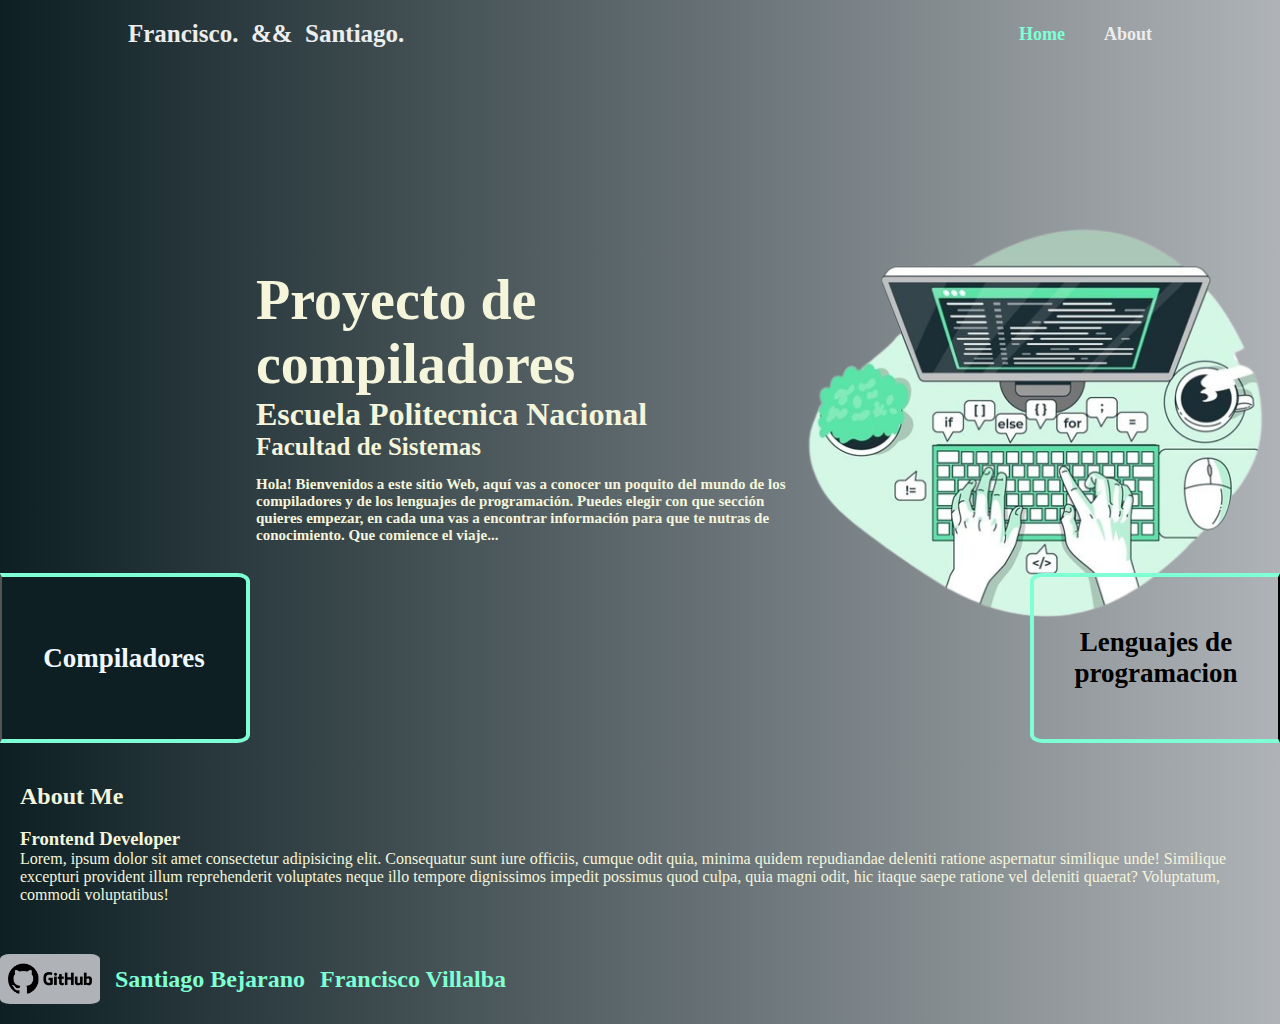
==== PaginaWeb.html @ a03e1049 "Desplazamiento modificado" ====
<!DOCTYPE html>
<html lang="en">

<head>
    <meta charset="UTF-8">
    <meta name="viewport" content="width=device-width, initial-scale=1.0">
    <title>CompiladoresWeb</title>
    <link rel="stylesheet" href="PaginaWeb.css">
</head>

<body>
    <header class="header">
        <h1 class="logo">Francisco.&nbsp;&nbsp;&&&nbsp;&nbsp;Santiago.</h1>

        <nav class="navegacion">
            <a href="#" class="active">Home</a>
            <a href="#">About</a>
        </nav>

    </header>
    <section class="contenedor">
        <div class="texto">
            <h1>Proyecto de compiladores</h1>
            <h2>Escuela Politecnica Nacional</h2>
            <h3>Facultad de Sistemas</h3>
            <p>
                Hola! Bienvenidos a este sitio Web, aquí vas a conocer un poquito del mundo de los
                compiladores y de los lenguajes de programación.
                Puedes elegir con que sección quieres empezar, en cada una vas a encontrar información
                para que te nutras de conocimiento.
                Que comience el viaje...
            </p>
        </div>
        <img class="imagen"
            src="imagenes/Ilustración_del_concepto_de_mecanografía_de_código___Vector_Gratis-removebg-preview.png"
            alt="">
        <div class="contenedor2">
            <button class="Compiladores">
                <h2 class="Compi">Compiladores</h2>
            </button>

            <button class="Lenguajes">
                <h2 class="Lengua">Lenguajes de programacion</h2>
            </button>
        </div>
    </section>



    <!-- Diseño de la seccion about -->
    <section class="about" id="about">
        <h2 class="heading">About <span>Me</span></h2>
        <div class="about-img">
            <img src="" alt="">
            <span class="circle-spin"></span>
        </div>
        <div class="about-content">
            <h3>Frontend Developer</h3>
            <p>Lorem, ipsum dolor sit amet consectetur adipisicing elit. Consequatur sunt iure officiis, cumque odit
                quia, minima quidem repudiandae deleniti ratione aspernatur similique unde! Similique excepturi
                provident illum reprehenderit voluptates neque illo tempore dignissimos impedit possimus quod culpa,
                quia magni odit,
                hic itaque saepe ratione vel deleniti quaerat? Voluptatum, commodi voluptatibus!</p>


        </div>
    </section>
    <footer class="piePagina">
        <div class="bottom">
            <img class="imgGitHub"
                src="imagenes/github-logo-git-hub-icon-with-text-on-white-background-free-vector-removebg-preview.png"
                alt="">

            <a href="https://github.com/santiagobejarano" target="_blanck">
                <h2>Santiago Bejarano</h2>
            </a>

            <a href="https://github.com/FranciscoVilli" target="_blank">
                <h2>Francisco Villalba</h2>
            </a>


        </div>

    </footer>

</body>

</html>
---- PaginaWeb.css ----
* {
    margin: 0;
    padding: 0;
    box-sizing: border-box;
    font-family: 'Times New Roman', Times, serif;
    scroll-behavior: smooth;
    text-decoration: none;
}

html {
    overflow-x: hidden;
}

body {
    background-image: linear-gradient(to right, #0D1F23, #AFB3B7);
    color: beige;
}

.header {
    position: static;
    top: 0;
    left: 0;
    width: 100%;
    padding: 20px 10%;
    background-color: transparent;
    display: flex;
    justify-content: space-between;
    align-items: center;
    z-index: 100;
}

.logo {
    font-size: 25px;
    color: #ededed;
    font-weight: 600;
    gap: 15px;
}

.navegacion a {
    font-size: 18px;
    color: #ededed;
    text-decoration: none;
    font-weight: 600;
    margin-left: 35px;
}

.navegacion a:hover,
.navegacion a.active {
    color: aquamarine;
}



.texto {
    max-width: 800px;
    height: 300px;
    display: block;
    padding-left: 20%;



}

.texto h1 {
    font-size: 56px;
    font-weight: 700;
}

.texto h2 {
    font-size: 32px;
    font-weight: 700;
}

.texto h3 {
    font-size: 25px;
    font-weight: 700;
}

.texto p {
    font-size: 15px;
    font-weight: 700;
    padding-top: 15px;

}

.Compiladores {
    width: 250px;
    height: 170px;
    background-color: transparent;
    margin-top: 20px;
    border-top: 4px solid aquamarine;
    border-right: 4px solid aquamarine;
    border-bottom: 4px solid aquamarine;
    border-top-right-radius: 5%;
    border-bottom-right-radius: 5%;
}

.Compiladores:hover {
    background-image: linear-gradient(to right, #AFB3B7, #0D1F23);
}

.Lenguajes {
    width: 250px;
    height: 170px;
    background-color: transparent;
    margin-top: 20px;
    border-top: 4px solid aquamarine;
    border-left: 4px solid aquamarine;
    border-bottom: 4px solid aquamarine;
    border-top-left-radius: 5%;
    border-bottom-left-radius: 5%;
}

.Lenguajes:hover {
    background-image: linear-gradient(to right, #0D1F23, #AFB3B7);
}



.bottom {
    width: 100%;
    height: 100px;
    display: inline-flex;
    position: static;
    padding-top: 10px;
    align-items: center;
    gap: 15px;
}

.imgGitHub {
    width: 100px;
    height: 50px;
    background-color: #AFB3B7;
    border-radius: 10%;
    bottom: 10px;
}

.imagen {
    width: 600px;
    height: 500px;
    padding-top: 10px;
}

.bottom a {
    color: aquamarine;
}

.contenedor {
    display: flex;
    margin-top: 25px;
    height: 650px;
    width: 100%;
    align-items: center;
    position: relative;
}

.contenedor2 {
    width: 100%;
    height: 100%;
    position: absolute;
    /* z-index: 1; */
    display: inline-flex;
    justify-content: space-between;
}

.Compiladores {
    align-items: center;
    justify-content: center;
    background-color: #0D1F23;
    display: list-item;
    align-self: flex-end;
}

.Lenguajes {
    display: flex;
    align-items: center;
    justify-content: center;
    align-self: flex-end;
}

.Lengua {
    font-size: 27px;
}

.Compi {
    font-size: 27px;
    color: aliceblue;
}

.about {
    margin-top: 20px;
    padding: 20px;
    position: flex;
}
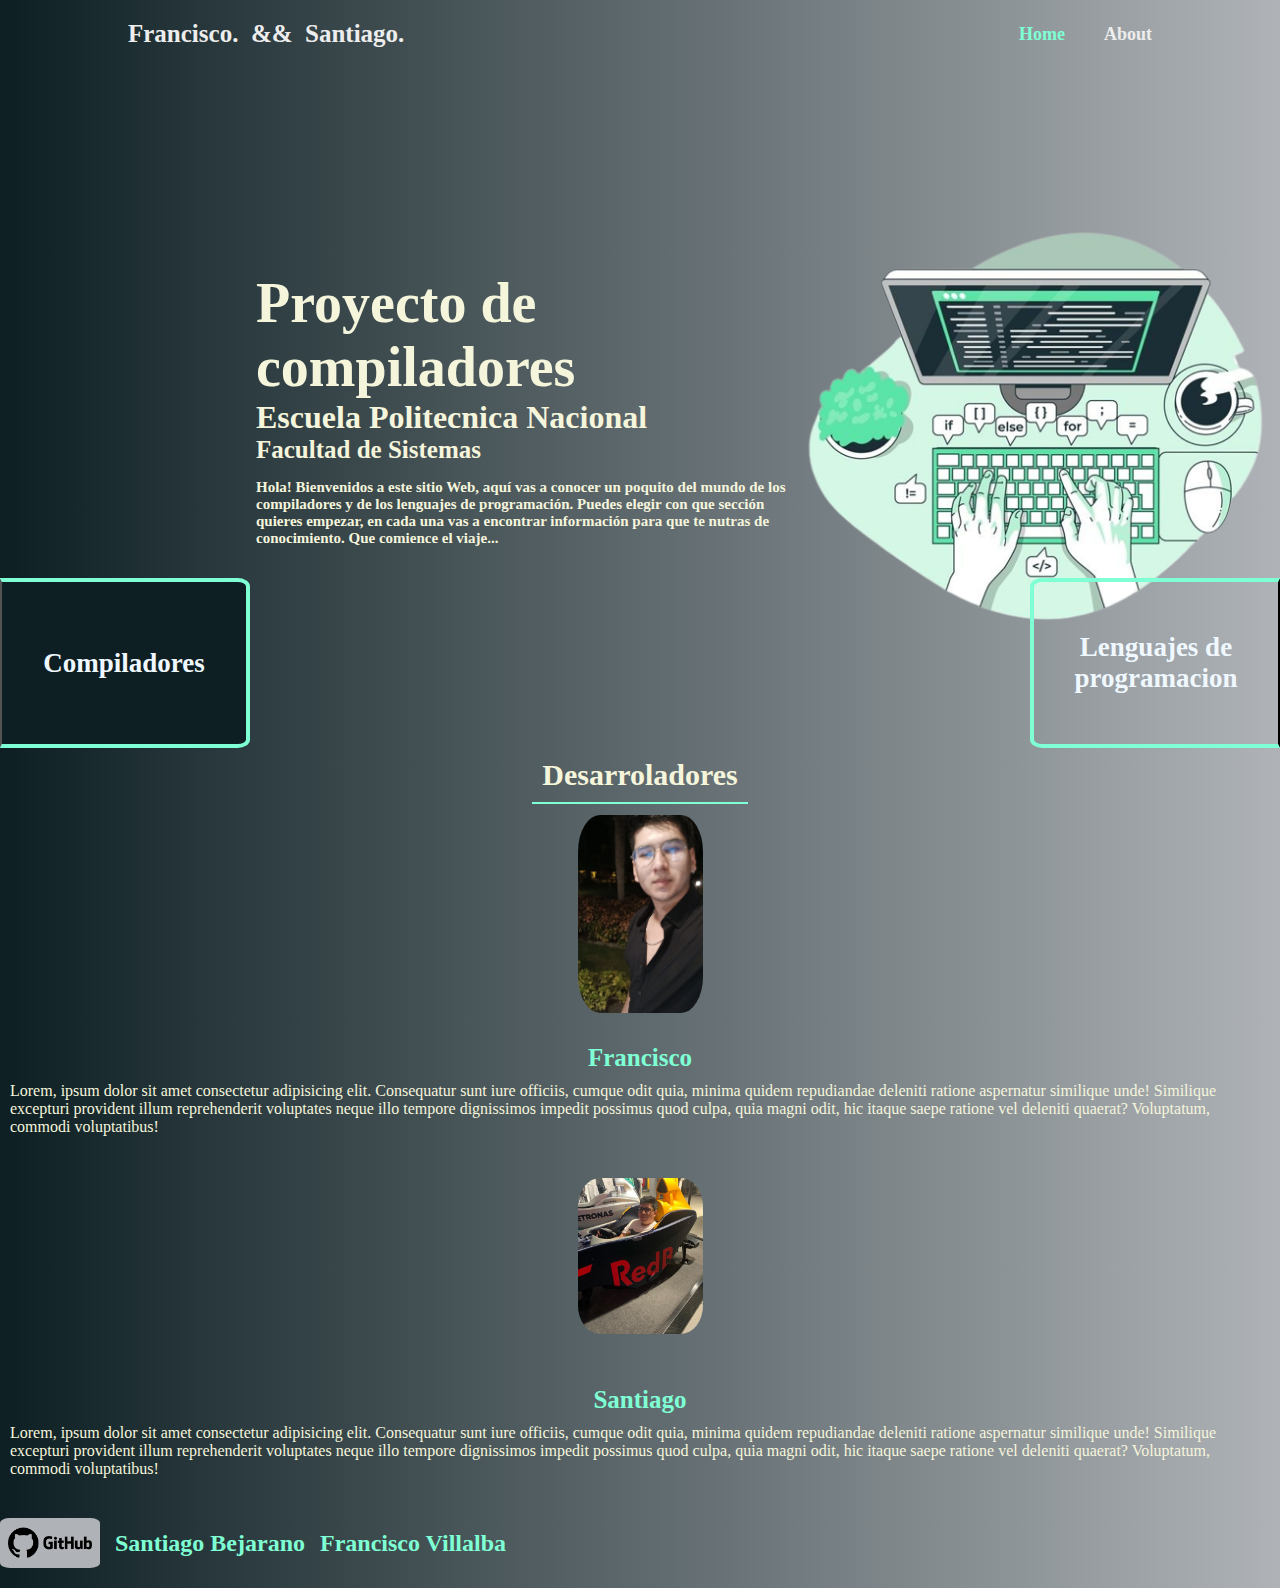
==== commit e7412134: "añadiendo infografia" ====
--- a/PaginaWeb.html
+++ b/PaginaWeb.html
@@ -49,22 +49,38 @@
 
     <!-- Diseño de la seccion about -->
     <section class="about" id="about">
-        <h2 class="heading">About <span>Me</span></h2>
+        <h1 class="desarrolladores">Desarroladores</h1>
+        
         <div class="about-img">
-            <img src="" alt="">
-            <span class="circle-spin"></span>
+            <img src="/imagenes/Fran.jpeg" alt="Fran">
+            
         </div>
         <div class="about-content">
-            <h3>Frontend Developer</h3>
+            <h3>Francisco</h3>
             <p>Lorem, ipsum dolor sit amet consectetur adipisicing elit. Consequatur sunt iure officiis, cumque odit
                 quia, minima quidem repudiandae deleniti ratione aspernatur similique unde! Similique excepturi
                 provident illum reprehenderit voluptates neque illo tempore dignissimos impedit possimus quod culpa,
                 quia magni odit,
                 hic itaque saepe ratione vel deleniti quaerat? Voluptatum, commodi voluptatibus!</p>
+        </div>
+        
+        <div class="about-img">
+            <img src="/imagenes/Santi.jpeg" alt="Santi">
+            
+        </div>
+        <div class="about-content">
+            <h3>Santiago</h3>
+            <p>Lorem, ipsum dolor sit amet consectetur adipisicing elit. Consequatur sunt iure officiis, cumque odit
+                quia, minima quidem repudiandae deleniti ratione aspernatur similique unde! Similique excepturi
+                provident illum reprehenderit voluptates neque illo tempore dignissimos impedit possimus quod culpa,
+                quia magni odit,
+                hic itaque saepe ratione vel deleniti quaerat? Voluptatum, commodi voluptatibus!</p>
+        </div>
+    </section>
+    
+    </section>
 
 
-        </div>
-    </section>
     <footer class="piePagina">
         <div class="bottom">
             <img class="imgGitHub"
--- a/PaginaWeb.css
+++ b/PaginaWeb.css
@@ -148,7 +148,7 @@
 .contenedor {
     display: flex;
     margin-top: 25px;
-    height: 650px;
+    height: 655px;
     width: 100%;
     align-items: center;
     position: relative;
@@ -158,7 +158,6 @@
     width: 100%;
     height: 100%;
     position: absolute;
-    /* z-index: 1; */
     display: inline-flex;
     justify-content: space-between;
 }
@@ -180,15 +179,53 @@
 
 .Lengua {
     font-size: 27px;
+    color: aliceblue;
 }
 
 .Compi {
     font-size: 27px;
     color: aliceblue;
 }
-
-.about {
-    margin-top: 20px;
-    padding: 20px;
-    position: flex;
+.about{
+    display: flex;
+    justify-content: center;
+    align-items: center;
+    gap: 60px;
+    flex-direction: column;
+}
+
+
+.about-img{
+    position: relative;
+    width: 150px;
+    height: 100px;
+    display: flex;  
+    border-radius: 20%;
+    justify-content: center;
+    align-items: center;
+}
+.about-img img{
+    border-radius: 20%;
+    width: 90%;
+    border: .2rem solid var(--main-color);
+    padding: 5px;
+}
+
+.about-content{
+    display: flex;
+    align-items: center;
+    justify-content: center;
+    flex-direction: column;
+    padding: 10px;
+}
+.about-content h3{
+    padding: 10px;
+    font-size: 25px;
+    color: aquamarine;
+}
+
+.desarrolladores{
+    font-size:30px ;
+    padding: 10px;
+    border-bottom: 2px solid aquamarine;
 }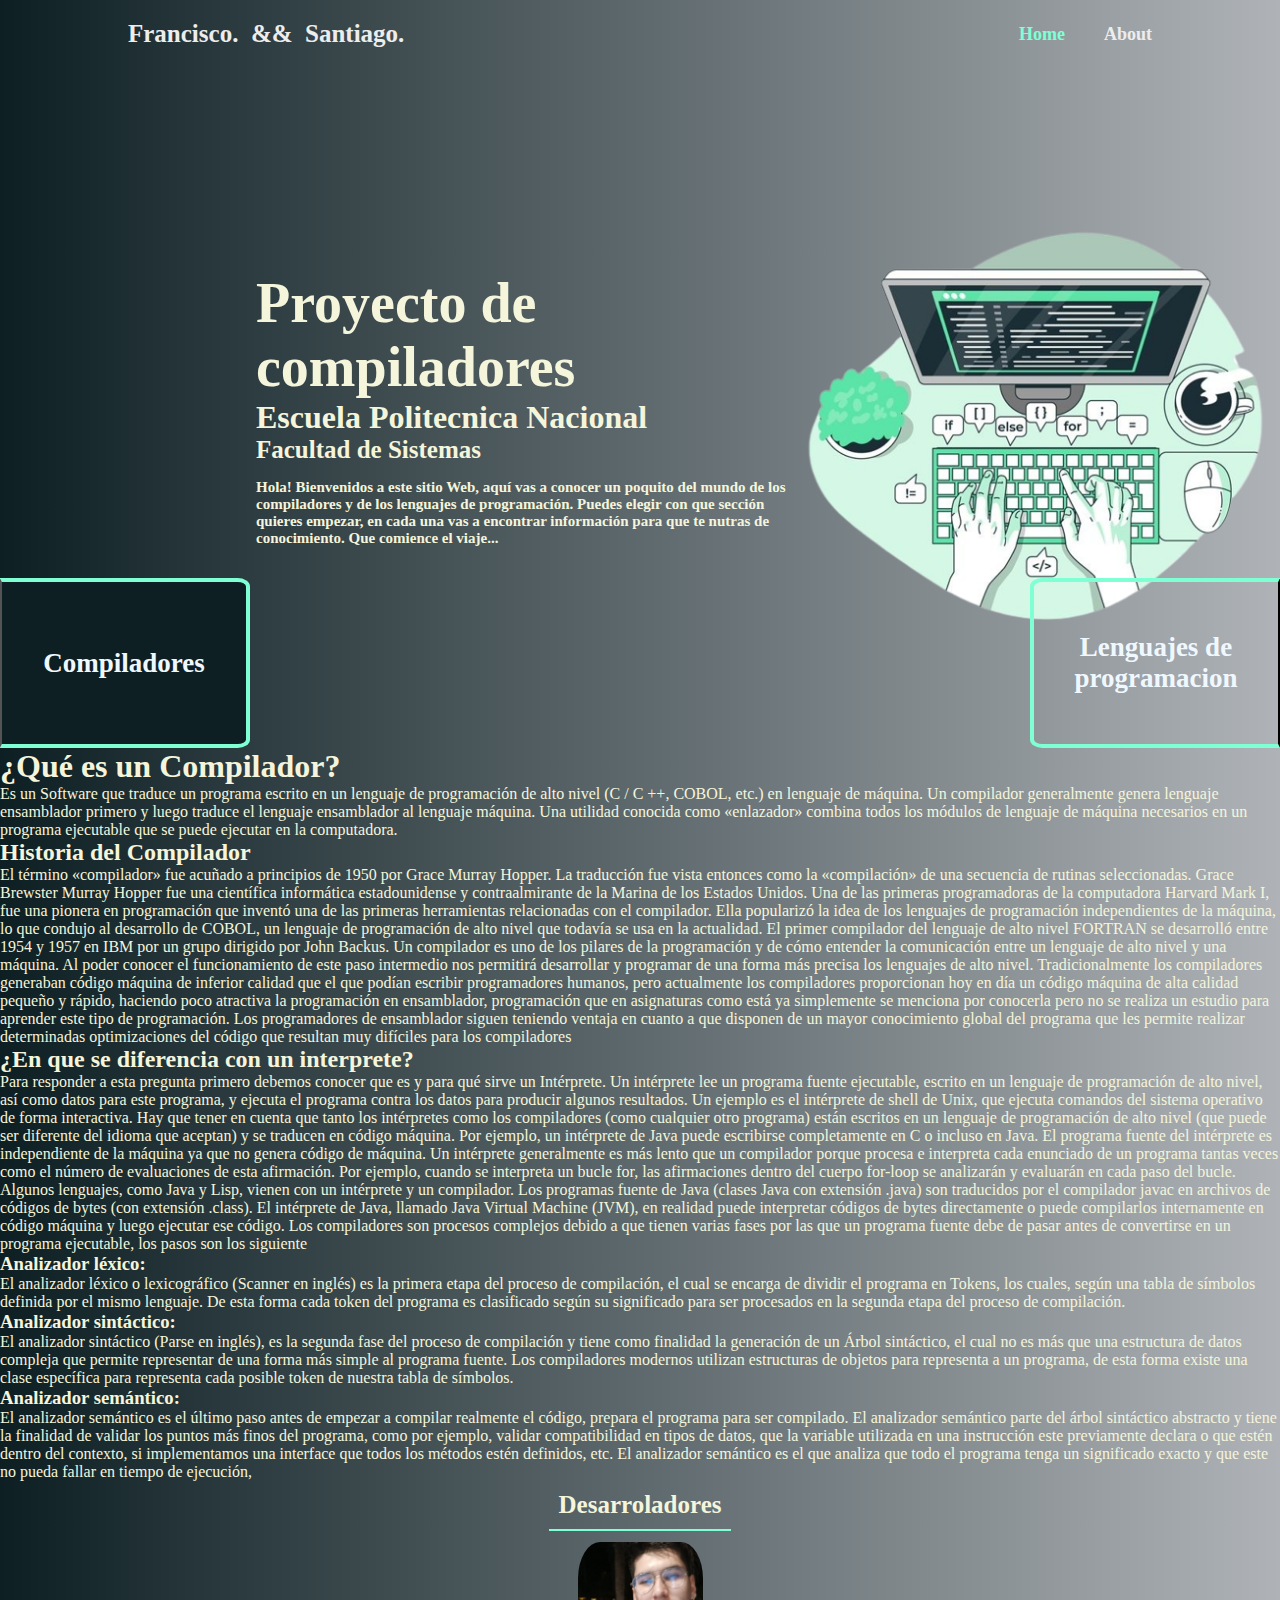
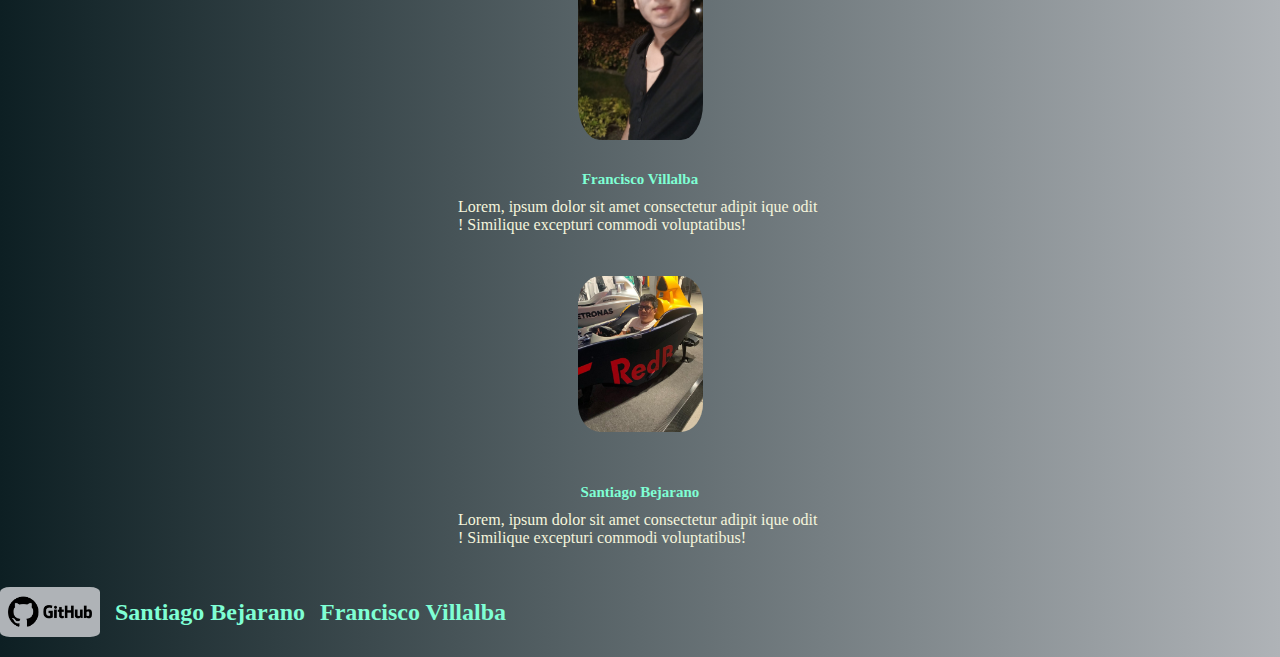
==== commit 2026ba70: "agregando que es un compilador" ====
--- a/PaginaWeb.html
+++ b/PaginaWeb.html
@@ -45,40 +45,142 @@
         </div>
     </section>
 
+    <!-- Diseño de la seccion de Compiladores -->
+    <section class="sectionCompiladores">
+        <h1>¿Qué es un Compilador?</h1>
+        <p>Es un Software que traduce un programa escrito en un lenguaje
+            de programación de alto nivel (C / C ++, COBOL, etc.)
+            en lenguaje de máquina. Un compilador generalmente genera
+            lenguaje ensamblador primero y luego traduce el lenguaje ensamblador
+            al lenguaje máquina. Una utilidad conocida como «enlazador» combina
+            todos los módulos de lenguaje de máquina necesarios en un programa
+            ejecutable que se puede ejecutar en la computadora.</p>
+
+        <h2>Historia del Compilador</h2>
+        <p>
+            El término «compilador» fue acuñado a principios
+            de 1950 por Grace Murray Hopper. La traducción fue vista
+            entonces como la «compilación» de una secuencia de rutinas seleccionadas.
+
+            Grace Brewster Murray Hopper fue
+            una científica informática estadounidense y
+            contraalmirante de la Marina de los Estados Unidos. Una de las
+            primeras programadoras de la computadora Harvard Mark I, fue una pionera
+            en programación que inventó una de las primeras herramientas relacionadas
+            con el compilador. Ella popularizó la idea de los lenguajes de programación independientes
+            de la máquina, lo que condujo al desarrollo de COBOL, un lenguaje de programación de alto
+            nivel que todavía se usa en la actualidad.
+
+            El primer compilador del lenguaje de alto nivel FORTRAN
+            se desarrolló entre 1954 y 1957 en IBM por un grupo dirigido por John Backus.
+            Un compilador es uno de los pilares de la programación y de cómo entender la comunicación
+            entre un lenguaje de alto nivel y una máquina. Al poder conocer el funcionamiento de este
+            paso intermedio nos permitirá desarrollar y programar de una forma más precisa los lenguajes
+            de alto nivel.
+
+            Tradicionalmente los compiladores generaban código máquina de inferior calidad que el que
+            podían escribir programadores humanos, pero actualmente los compiladores proporcionan hoy
+            en día un código máquina de alta calidad pequeño y rápido, haciendo poco atractiva la
+            programación en ensamblador, programación que en asignaturas como está ya simplemente se
+            menciona por conocerla pero no se realiza un estudio para aprender este tipo de programación.
+
+            Los programadores de ensamblador siguen teniendo ventaja en cuanto a que disponen de un
+            mayor conocimiento global del programa que les permite realizar determinadas optimizaciones
+            del código que resultan muy difíciles para los compiladores
+        </p>
+
+        <h2>¿En que se diferencia con un interprete?</h2>
+        <p>
+            Para responder a esta pregunta primero debemos conocer que es y para qué sirve un Intérprete.
+            Un intérprete lee un programa fuente ejecutable, escrito en un lenguaje de programación de alto nivel, así
+            como datos para este programa, y ​​ejecuta el programa contra los datos para producir algunos resultados. Un
+            ejemplo es el intérprete de shell de Unix, que ejecuta comandos del sistema operativo de forma interactiva.
+            Hay que tener en cuenta que tanto los intérpretes como los compiladores (como cualquier otro programa) están
+            escritos en un lenguaje de programación de alto nivel (que puede ser diferente del idioma que aceptan) y se
+            traducen en código máquina.
+            Por ejemplo, un intérprete de Java puede escribirse completamente en C o incluso en Java. El programa fuente
+            del intérprete es independiente de la máquina ya que no genera código de máquina.
+            Un intérprete generalmente es más lento que un compilador porque procesa e interpreta cada enunciado de un
+            programa tantas veces como el número de evaluaciones de esta afirmación. Por ejemplo, cuando se interpreta
+            un bucle for, las afirmaciones dentro del cuerpo for-loop se analizarán y evaluarán en cada paso del bucle.
+            Algunos lenguajes, como Java y Lisp, vienen con un intérprete y un compilador. Los programas fuente de Java
+            (clases Java con extensión .java) son traducidos por el compilador javac en archivos de códigos de bytes
+            (con extensión .class).
+            El intérprete de Java, llamado Java Virtual Machine (JVM), en realidad puede interpretar códigos de bytes
+            directamente o puede compilarlos internamente en código máquina y luego ejecutar ese código.
+            Los compiladores son procesos complejos debido a que tienen varias fases por las que un programa fuente debe
+            de pasar antes de convertirse en un programa ejecutable, los pasos son los siguiente
+        </p>
+
+        <h3>Analizador léxico:</h3>
+        <p>El analizador léxico o lexicográfico (Scanner en inglés) es la primera etapa del
+            proceso de compilación, el cual se encarga de dividir el programa en Tokens, los
+            cuales, según una tabla de símbolos definida por el mismo lenguaje.
+            De esta forma cada token del programa es clasificado según su significado para
+            ser procesados en la segunda etapa del proceso de compilación.
+        </p>
+
+        <h3>Analizador sintáctico:</h3>
+        <p>
+            El analizador sintáctico (Parse en inglés), es la segunda fase del proceso de compilación y tiene como
+            finalidad la generación de
+            un Árbol sintáctico, el cual no es más que una estructura de datos compleja que permite representar de una
+            forma más simple al programa fuente.
+            Los compiladores modernos utilizan estructuras de objetos para representa a un programa, de esta forma
+            existe una clase
+            específica para representa cada posible token de nuestra tabla de símbolos.
+        </p>
+
+        <h3>Analizador semántico:</h3>
+        <p>
+            El analizador semántico es el último paso antes de empezar a compilar realmente el código, prepara el
+            programa para ser compilado.
+            El analizador semántico parte del árbol sintáctico abstracto y tiene la finalidad de validar los puntos más
+            finos del programa, como por
+            ejemplo, validar compatibilidad en tipos de datos, que la variable utilizada en una instrucción este
+            previamente declara o que estén dentro del contexto,
+            si implementamos una interface que todos los métodos estén definidos, etc.
+            El analizador semántico es el que analiza que todo el programa tenga un significado exacto y que este no
+            pueda fallar en tiempo de ejecución,
+        </p>
+
+
+
+
+
+
+    </section>
+
 
 
     <!-- Diseño de la seccion about -->
     <section class="about" id="about">
         <h1 class="desarrolladores">Desarroladores</h1>
-        
+
         <div class="about-img">
-            <img src="/imagenes/Fran.jpeg" alt="Fran">
-            
+            <img src="imagenes/Fran.jpeg" alt="Fran">
+
         </div>
         <div class="about-content">
-            <h3>Francisco</h3>
-            <p>Lorem, ipsum dolor sit amet consectetur adipisicing elit. Consequatur sunt iure officiis, cumque odit
-                quia, minima quidem repudiandae deleniti ratione aspernatur similique unde! Similique excepturi
-                provident illum reprehenderit voluptates neque illo tempore dignissimos impedit possimus quod culpa,
-                quia magni odit,
-                hic itaque saepe ratione vel deleniti quaerat? Voluptatum, commodi voluptatibus!</p>
-        </div>
-        
+            <h3>Francisco Villalba</h3>
+            <p>Lorem, ipsum dolor sit amet consectetur adipit ique odit
+                ! Similique excepturi
+                commodi voluptatibus!</p>
+        </div>
+
         <div class="about-img">
-            <img src="/imagenes/Santi.jpeg" alt="Santi">
-            
+            <img src="imagenes/Santi.jpeg" alt="Santi">
+
+
         </div>
         <div class="about-content">
-            <h3>Santiago</h3>
-            <p>Lorem, ipsum dolor sit amet consectetur adipisicing elit. Consequatur sunt iure officiis, cumque odit
-                quia, minima quidem repudiandae deleniti ratione aspernatur similique unde! Similique excepturi
-                provident illum reprehenderit voluptates neque illo tempore dignissimos impedit possimus quod culpa,
-                quia magni odit,
-                hic itaque saepe ratione vel deleniti quaerat? Voluptatum, commodi voluptatibus!</p>
+            <h3>Santiago Bejarano</h3>
+            <p>Lorem, ipsum dolor sit amet consectetur adipit ique odit
+                ! Similique excepturi
+                commodi voluptatibus!</p>
         </div>
     </section>
-    
-    </section>
+
 
 
     <footer class="piePagina">
--- a/PaginaWeb.css
+++ b/PaginaWeb.css
@@ -217,15 +217,16 @@
     justify-content: center;
     flex-direction: column;
     padding: 10px;
+    width: 30%;
 }
 .about-content h3{
     padding: 10px;
-    font-size: 25px;
+    font-size: 15px;
     color: aquamarine;
 }
 
 .desarrolladores{
-    font-size:30px ;
+    font-size:25px ;
     padding: 10px;
     border-bottom: 2px solid aquamarine;
 }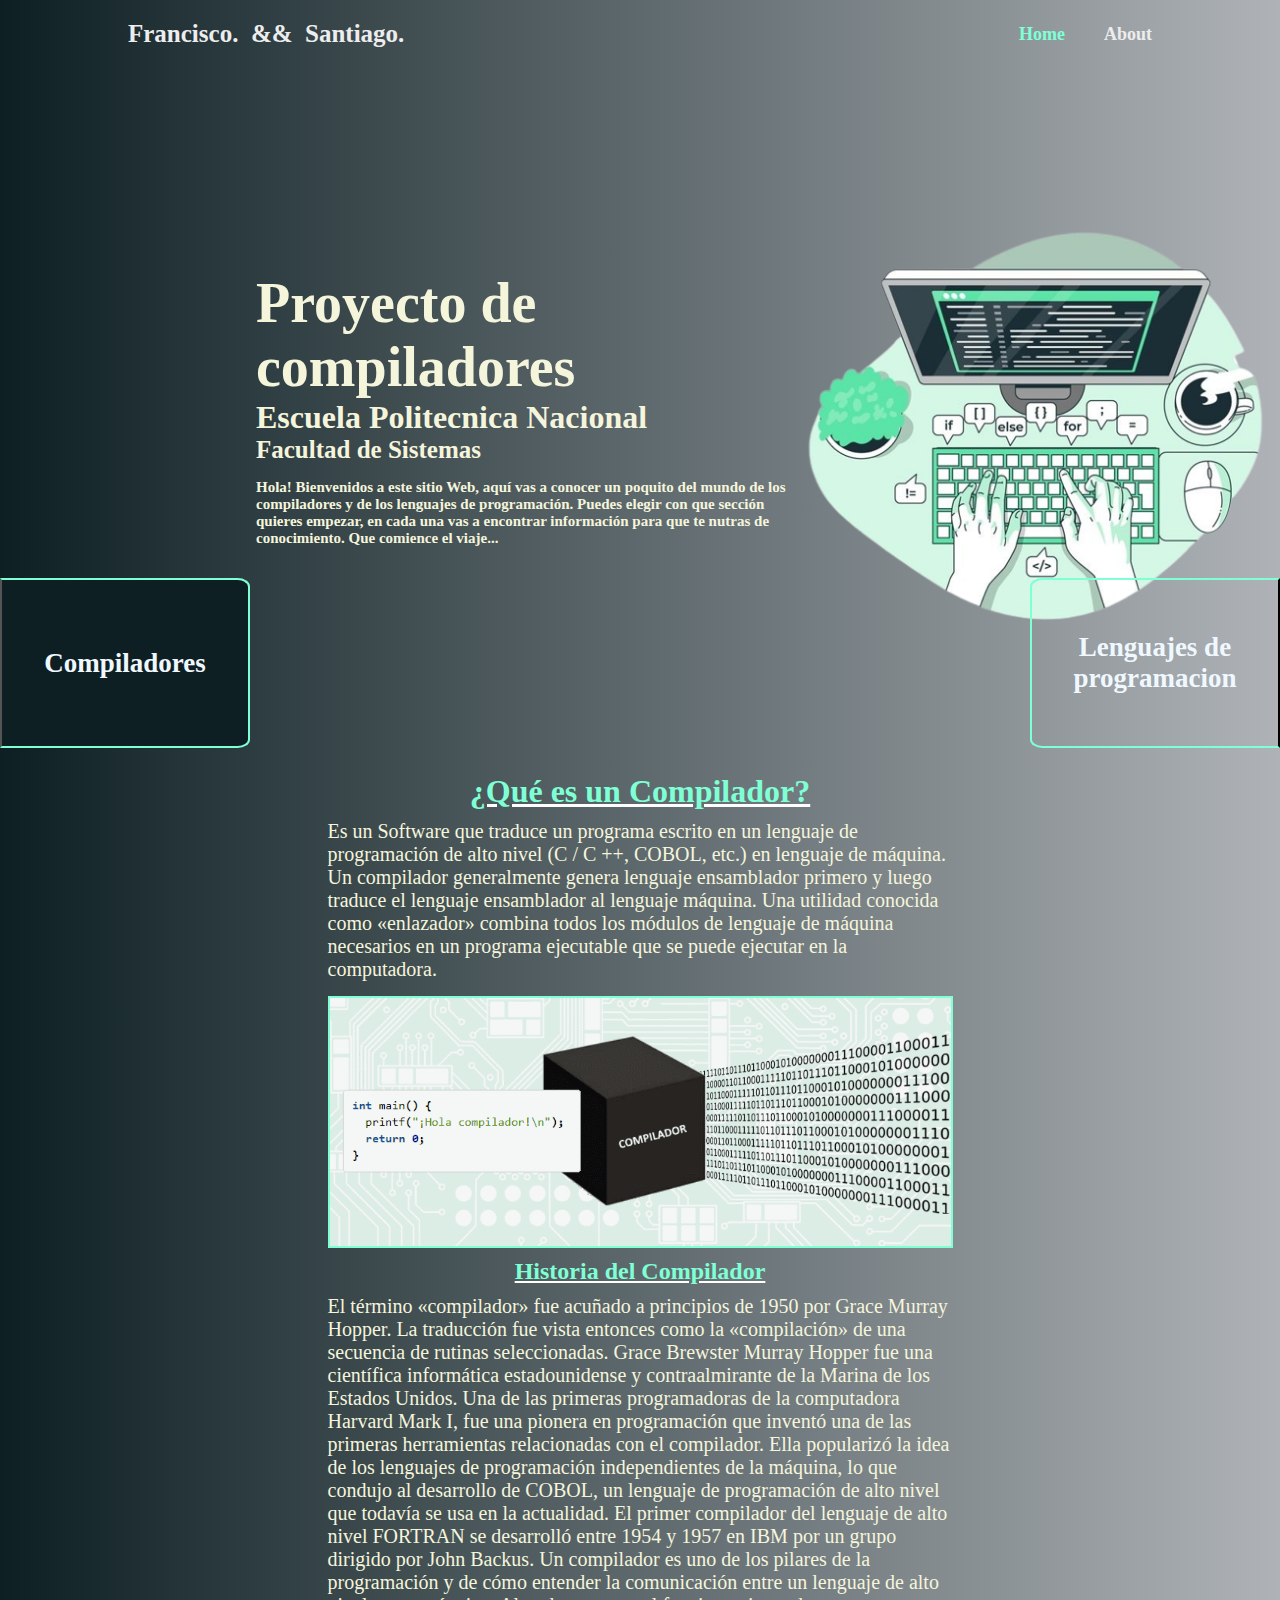
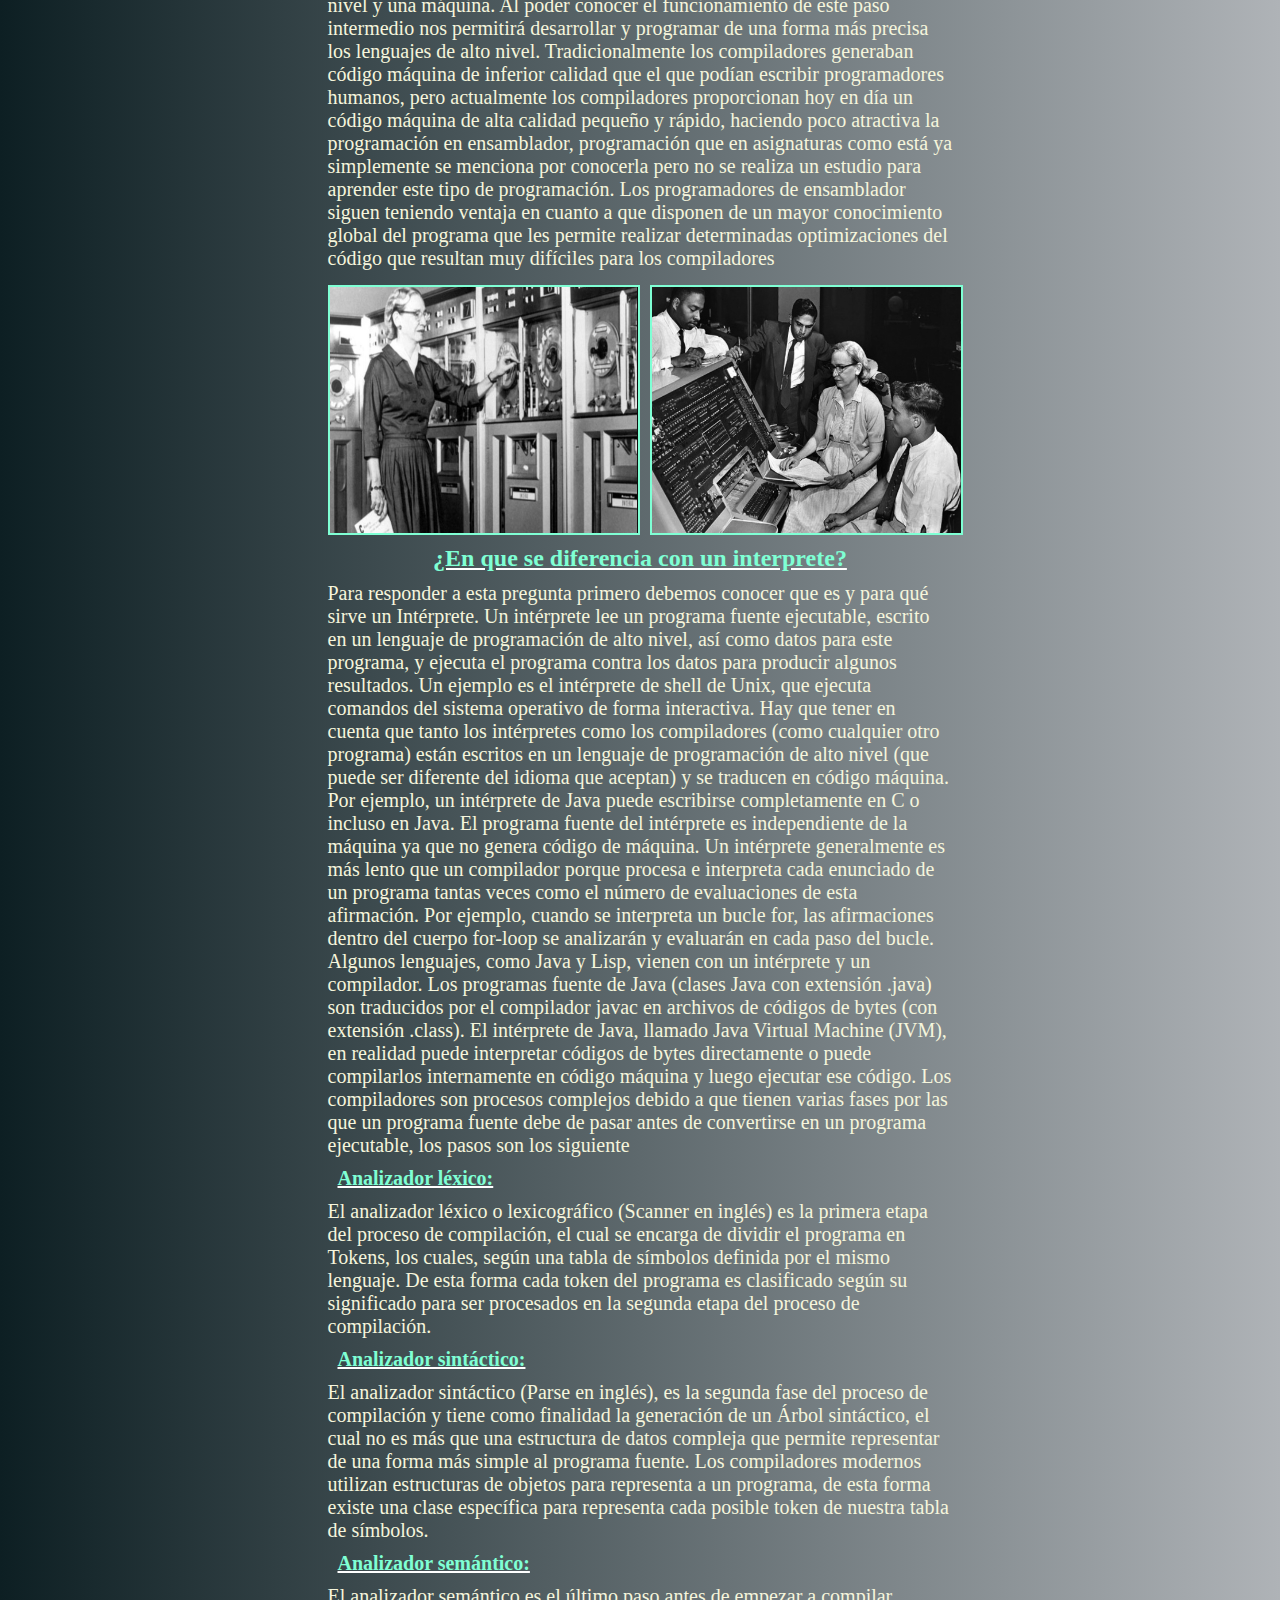
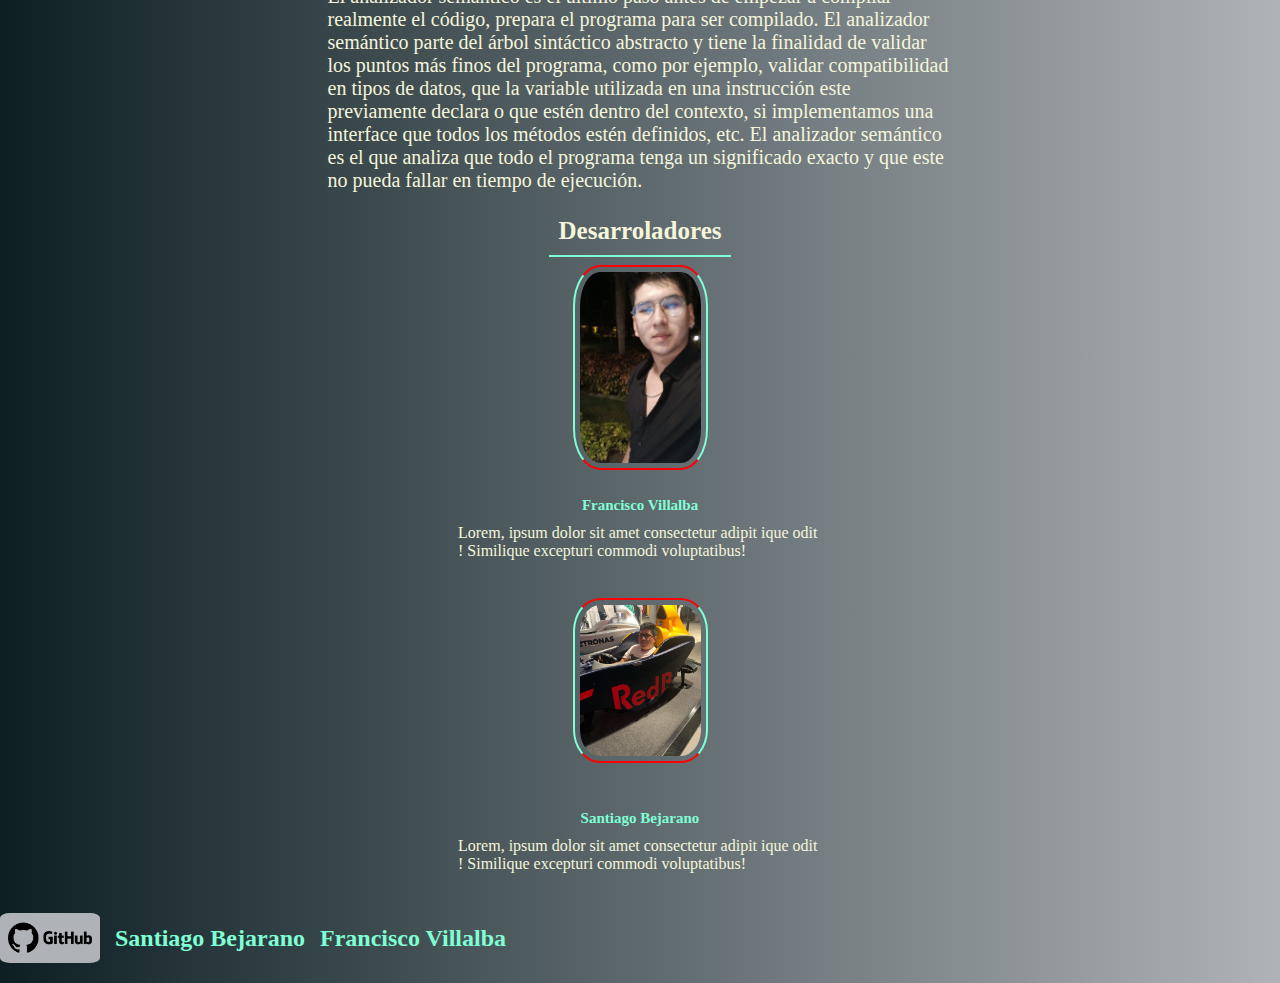
==== commit 22a828f7: "Informacion sobre compiladores acabada" ====
--- a/PaginaWeb.html
+++ b/PaginaWeb.html
@@ -14,7 +14,7 @@
 
         <nav class="navegacion">
             <a href="#" class="active">Home</a>
-            <a href="#">About</a>
+            <a href="#" id="About" data-target="#piePagina">About</a>
         </nav>
 
     </header>
@@ -35,18 +35,18 @@
             src="imagenes/Ilustración_del_concepto_de_mecanografía_de_código___Vector_Gratis-removebg-preview.png"
             alt="">
         <div class="contenedor2">
-            <button class="Compiladores">
+            <button class="Compiladores" id="Compiladores" data-target="#sectionCompiladores">
                 <h2 class="Compi">Compiladores</h2>
             </button>
 
-            <button class="Lenguajes">
+            <button class="Lenguajes" id="Lenguajes">
                 <h2 class="Lengua">Lenguajes de programacion</h2>
             </button>
         </div>
     </section>
 
     <!-- Diseño de la seccion de Compiladores -->
-    <section class="sectionCompiladores">
+    <section class="sectionCompiladores" id="sectionCompiladores">
         <h1>¿Qué es un Compilador?</h1>
         <p>Es un Software que traduce un programa escrito en un lenguaje
             de programación de alto nivel (C / C ++, COBOL, etc.)
@@ -55,8 +55,9 @@
             al lenguaje máquina. Una utilidad conocida como «enlazador» combina
             todos los módulos de lenguaje de máquina necesarios en un programa
             ejecutable que se puede ejecutar en la computadora.</p>
-
+        <img class="imagen-cambiable" src="imagenes/Compilador.png" alt="Compilador">
         <h2>Historia del Compilador</h2>
+
         <p>
             El término «compilador» fue acuñado a principios
             de 1950 por Grace Murray Hopper. La traducción fue vista
@@ -88,6 +89,10 @@
             mayor conocimiento global del programa que les permite realizar determinadas optimizaciones
             del código que resultan muy difíciles para los compiladores
         </p>
+        <div class="HistoriaCompiladores">
+            <img  src="imagenes/HistoriaCompiladores.jpg" alt="historia">
+            <img  src="imagenes/HistoriaCompiladores2.jpg" alt="historia">
+        </div>
 
         <h2>¿En que se diferencia con un interprete?</h2>
         <p>
@@ -141,7 +146,7 @@
             previamente declara o que estén dentro del contexto,
             si implementamos una interface que todos los métodos estén definidos, etc.
             El analizador semántico es el que analiza que todo el programa tenga un significado exacto y que este no
-            pueda fallar en tiempo de ejecución,
+            pueda fallar en tiempo de ejecución.
         </p>
 
 
@@ -159,8 +164,8 @@
 
         <div class="about-img">
             <img src="imagenes/Fran.jpeg" alt="Fran">
-
-        </div>
+        </div>
+
         <div class="about-content">
             <h3>Francisco Villalba</h3>
             <p>Lorem, ipsum dolor sit amet consectetur adipit ique odit
@@ -183,7 +188,7 @@
 
 
 
-    <footer class="piePagina">
+    <footer class="piePagina" id="piePagina">
         <div class="bottom">
             <img class="imgGitHub"
                 src="imagenes/github-logo-git-hub-icon-with-text-on-white-background-free-vector-removebg-preview.png"
@@ -201,6 +206,7 @@
         </div>
 
     </footer>
+    <script src="PaginaWeb.js"></script>
 
 </body>
 
--- a/PaginaWeb.css
+++ b/PaginaWeb.css
@@ -88,9 +88,9 @@
     height: 170px;
     background-color: transparent;
     margin-top: 20px;
-    border-top: 4px solid aquamarine;
-    border-right: 4px solid aquamarine;
-    border-bottom: 4px solid aquamarine;
+    border-top: 2px solid aquamarine;
+    border-right: 2px solid aquamarine;
+    border-bottom: 2px solid aquamarine;
     border-top-right-radius: 5%;
     border-bottom-right-radius: 5%;
 }
@@ -104,9 +104,9 @@
     height: 170px;
     background-color: transparent;
     margin-top: 20px;
-    border-top: 4px solid aquamarine;
-    border-left: 4px solid aquamarine;
-    border-bottom: 4px solid aquamarine;
+    border-top: 2px solid aquamarine;
+    border-left: 2px solid aquamarine;
+    border-bottom: 2px solid aquamarine;
     border-top-left-radius: 5%;
     border-bottom-left-radius: 5%;
 }
@@ -186,7 +186,8 @@
     font-size: 27px;
     color: aliceblue;
 }
-.about{
+
+.about {
     display: flex;
     justify-content: center;
     align-items: center;
@@ -195,23 +196,28 @@
 }
 
 
-.about-img{
+.about-img {
     position: relative;
     width: 150px;
     height: 100px;
-    display: flex;  
+    display: flex;
     border-radius: 20%;
     justify-content: center;
     align-items: center;
 }
-.about-img img{
+
+.about-img img {
     border-radius: 20%;
     width: 90%;
-    border: .2rem solid var(--main-color);
+    border-left: 2px solid aquamarine;
+    border-right: 2px solid aquamarine;
+    border-top: 2px solid red;
+    border-bottom: 2px solid red;
     padding: 5px;
 }
 
-.about-content{
+
+.about-content {
     display: flex;
     align-items: center;
     justify-content: center;
@@ -219,14 +225,65 @@
     padding: 10px;
     width: 30%;
 }
-.about-content h3{
+
+.about-content h3 {
     padding: 10px;
     font-size: 15px;
     color: aquamarine;
 }
 
-.desarrolladores{
-    font-size:25px ;
+.desarrolladores {
+    font-size: 25px;
     padding: 10px;
     border-bottom: 2px solid aquamarine;
-}+}
+
+.sectionCompiladores {
+    display: flex;
+    flex-direction: column;
+    align-items: center;
+    padding: 15px;
+}
+
+.sectionCompiladores h1 {
+    color: aquamarine;
+    padding: 10px;
+    text-decoration: underline;
+    text-decoration-color:white;
+}
+
+.sectionCompiladores p {
+    width: 50%;
+    font-size: 20px;
+}
+
+.sectionCompiladores h2 {
+    color: aquamarine;
+    padding: 10px;
+    text-decoration: underline;
+    text-decoration-color:white;
+}
+.sectionCompiladores h3 {
+    color: aquamarine;
+    padding: 10px;
+    text-decoration: underline;
+    text-decoration-color:white;
+    align-self: flex-start;
+    margin-left: 25%;
+    font-size: 20px;
+}
+.sectionCompiladores img{
+    width: 50%;
+    height: 30%;    
+    margin-top: 15px;
+    border: 2px solid aquamarine;    
+}
+.HistoriaCompiladores{
+    width: 50%;
+    height: 30%;
+    display:inline-flex;
+    gap: 10px;
+}
+.HistoriaCompiladores img{
+    height: 250px;
+}
